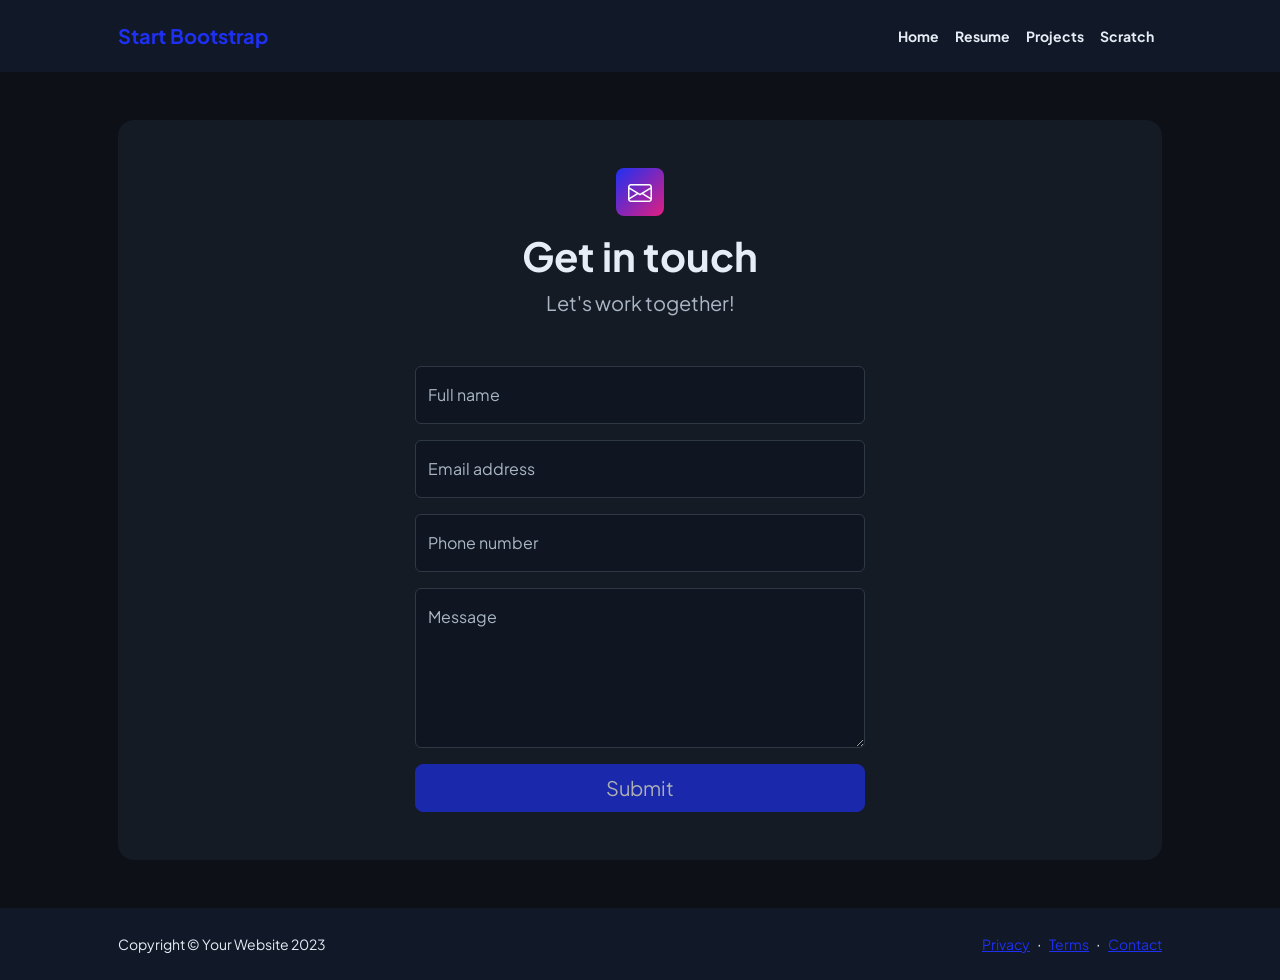
==== contact.html @ d8472a76 "Add files via upload" ====
<!DOCTYPE html>
<html lang="en">
    <head>
        <meta charset="utf-8" />
        <meta name="viewport" content="width=device-width, initial-scale=1, shrink-to-fit=no" />
        <meta name="description" content />
        <meta name="author" content />
        <title>Modern Business - Start Bootstrap Template</title>
        <!-- Favicon-->
        <link rel="icon" type="image/x-icon" href="assets/favicon.ico" />
        <!-- Custom Google font-->
        <link rel="preconnect" href="https://fonts.googleapis.com" />
        <link rel="preconnect" href="https://fonts.gstatic.com" crossorigin />
        <link href="https://fonts.googleapis.com/css2?family=Plus+Jakarta+Sans:wght@100;200;300;400;500;600;700;800;900&amp;display=swap" rel="stylesheet" />
        <!-- Bootstrap icons-->
        <link href="https://cdn.jsdelivr.net/npm/bootstrap-icons@1.8.1/font/bootstrap-icons.css" rel="stylesheet" />
        <!-- Core theme CSS (includes Bootstrap)-->
        <link href="css/styles.css" rel="stylesheet" />
    </head>
    <body class="d-flex flex-column">
        <main class="flex-shrink-0">
            <!-- Navigation-->
            <nav class="navbar navbar-expand-lg navbar-light bg-white py-3">
                <div class="container px-5">
                    <a class="navbar-brand" href="index.html"><span class="fw-bolder text-primary">Start Bootstrap</span></a>
                    <button class="navbar-toggler" type="button" data-bs-toggle="collapse" data-bs-target="#navbarSupportedContent" aria-controls="navbarSupportedContent" aria-expanded="false" aria-label="Toggle navigation"><span class="navbar-toggler-icon"></span></button>
                    <div class="collapse navbar-collapse" id="navbarSupportedContent">
                        <ul class="navbar-nav ms-auto mb-2 mb-lg-0 small fw-bolder">
                            <li class="nav-item"><a class="nav-link" href="index.html">Home</a></li>
                            <li class="nav-item"><a class="nav-link" href="resume.html">Resume</a></li>
                            <li class="nav-item"><a class="nav-link" href="projects.html">Projects</a></li>
                            <li class="nav-item"><a class="nav-link" href="scratch.html">Scratch</a></li>
                        </ul>
                    </div>
                </div>
            </nav>
            <!-- Page content-->
            <section class="py-5">
                <div class="container px-5">
                    <!-- Contact form-->
                    <div class="bg-light rounded-4 py-5 px-4 px-md-5">
                        <div class="text-center mb-5">
                            <div class="feature bg-primary bg-gradient-primary-to-secondary text-white rounded-3 mb-3"><i class="bi bi-envelope"></i></div>
                            <h1 class="fw-bolder">Get in touch</h1>
                            <p class="lead fw-normal text-muted mb-0">Let's work together!</p>
                        </div>
                        <div class="row gx-5 justify-content-center">
                            <div class="col-lg-8 col-xl-6">
                                <!-- * * * * * * * * * * * * * * *-->
                                <!-- * * SB Forms Contact Form * *-->
                                <!-- * * * * * * * * * * * * * * *-->
                                <!-- This form is pre-integrated with SB Forms.-->
                                <!-- To make this form functional, sign up at-->
                                <!-- https://startbootstrap.com/solution/contact-forms-->
                                <!-- to get an API token!-->
                                <form id="contactForm" data-sb-form-api-token="API_TOKEN">
                                    <!-- Name input-->
                                    <div class="form-floating mb-3">
                                        <input class="form-control" id="name" type="text" placeholder="Enter your name..." data-sb-validations="required" />
                                        <label for="name">Full name</label>
                                        <div class="invalid-feedback" data-sb-feedback="name:required">A name is required.</div>
                                    </div>
                                    <!-- Email address input-->
                                    <div class="form-floating mb-3">
                                        <input class="form-control" id="email" type="email" placeholder="name@example.com" data-sb-validations="required,email" />
                                        <label for="email">Email address</label>
                                        <div class="invalid-feedback" data-sb-feedback="email:required">An email is required.</div>
                                        <div class="invalid-feedback" data-sb-feedback="email:email">Email is not valid.</div>
                                    </div>
                                    <!-- Phone number input-->
                                    <div class="form-floating mb-3">
                                        <input class="form-control" id="phone" type="tel" placeholder="(123) 456-7890" data-sb-validations="required" />
                                        <label for="phone">Phone number</label>
                                        <div class="invalid-feedback" data-sb-feedback="phone:required">A phone number is required.</div>
                                    </div>
                                    <!-- Message input-->
                                    <div class="form-floating mb-3">
                                        <textarea class="form-control" id="message" type="text" placeholder="Enter your message here..." style="height: 10rem" data-sb-validations="required"></textarea>
                                        <label for="message">Message</label>
                                        <div class="invalid-feedback" data-sb-feedback="message:required">A message is required.</div>
                                    </div>
                                    <!-- Submit success message-->
                                    <!---->
                                    <!-- This is what your users will see when the form-->
                                    <!-- has successfully submitted-->
                                    <div class="d-none" id="submitSuccessMessage">
                                        <div class="text-center mb-3">
                                            <div class="fw-bolder">Form submission successful!</div>
                                            To activate this form, sign up at
                                            <br />
                                            <a href="https://startbootstrap.com/solution/contact-forms">https://startbootstrap.com/solution/contact-forms</a>
                                        </div>
                                    </div>
                                    <!-- Submit error message-->
                                    <!---->
                                    <!-- This is what your users will see when there is-->
                                    <!-- an error submitting the form-->
                                    <div class="d-none" id="submitErrorMessage"><div class="text-center text-danger mb-3">Error sending message!</div></div>
                                    <!-- Submit Button-->
                                    <div class="d-grid"><button class="btn btn-primary btn-lg disabled" id="submitButton" type="submit">Submit</button></div>
                                </form>
                            </div>
                        </div>
                    </div>
                </div>
            </section>
        </main>
        <!-- Footer-->
        <footer class="bg-white py-4 mt-auto">
            <div class="container px-5">
                <div class="row align-items-center justify-content-between flex-column flex-sm-row">
                    <div class="col-auto"><div class="small m-0">Copyright &copy; Your Website 2023</div></div>
                    <div class="col-auto">
                        <a class="small" href="#!">Privacy</a>
                        <span class="mx-1">&middot;</span>
                        <a class="small" href="#!">Terms</a>
                        <span class="mx-1">&middot;</span>
                        <a class="small" href="#!">Contact</a>
                    </div>
                </div>
            </div>
        </footer>
        <!-- Bootstrap core JS-->
        <script src="https://cdn.jsdelivr.net/npm/bootstrap@5.2.3/dist/js/bootstrap.bundle.min.js"></script>
        <!-- Core theme JS-->
        <script src="js/scripts.js"></script>
        <!-- * * * * * * * * * * * * * * * * * * * * * * * * * * * * * * * * * * * * * * * *-->
        <!-- * *                               SB Forms JS                               * *-->
        <!-- * * Activate your form at https://startbootstrap.com/solution/contact-forms * *-->
        <!-- * * * * * * * * * * * * * * * * * * * * * * * * * * * * * * * * * * * * * * * *-->
        <script src="https://cdn.startbootstrap.com/sb-forms-latest.js"></script>
    </body>
</html>
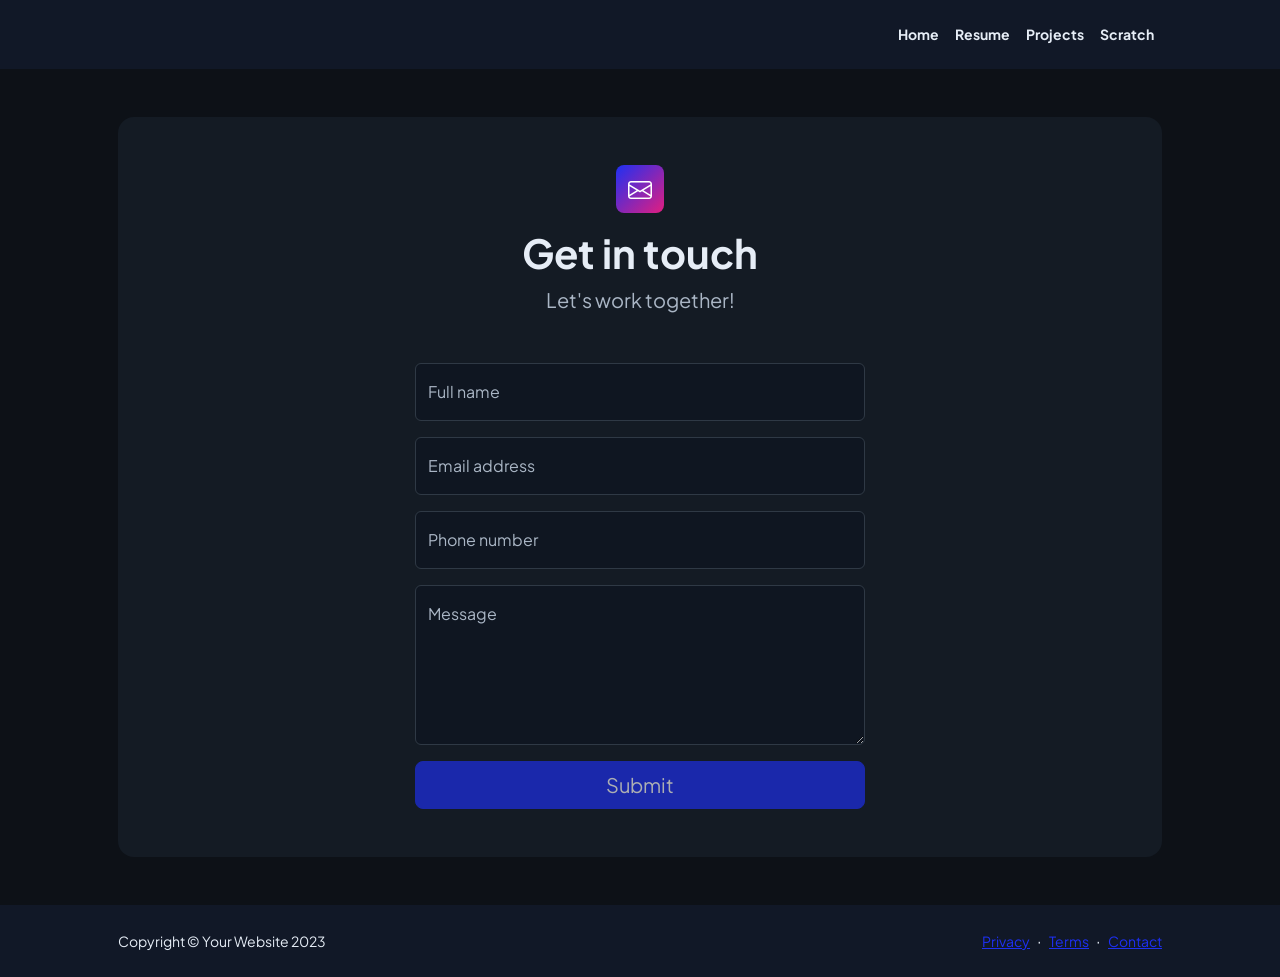
==== commit 820ec76b: "Add files via upload" ====
--- a/contact.html
+++ b/contact.html
@@ -22,7 +22,6 @@
             <!-- Navigation-->
             <nav class="navbar navbar-expand-lg navbar-light bg-white py-3">
                 <div class="container px-5">
-                    <a class="navbar-brand" href="index.html"><span class="fw-bolder text-primary">Start Bootstrap</span></a>
                     <button class="navbar-toggler" type="button" data-bs-toggle="collapse" data-bs-target="#navbarSupportedContent" aria-controls="navbarSupportedContent" aria-expanded="false" aria-label="Toggle navigation"><span class="navbar-toggler-icon"></span></button>
                     <div class="collapse navbar-collapse" id="navbarSupportedContent">
                         <ul class="navbar-nav ms-auto mb-2 mb-lg-0 small fw-bolder">
